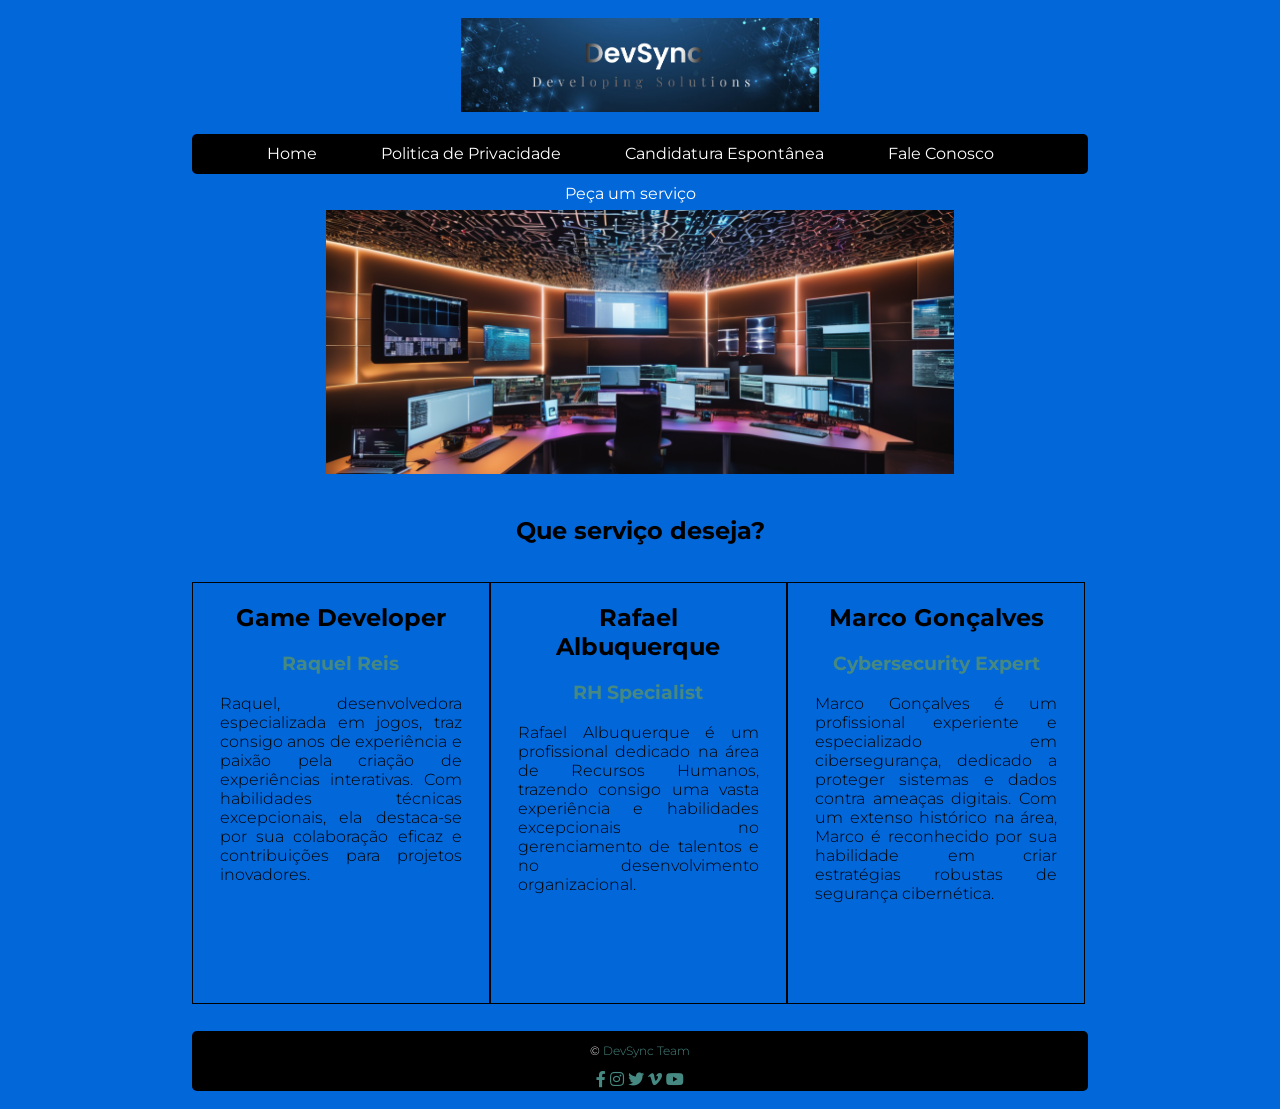
==== website- upload to server/index.html @ b974885d "website upload to server" ====
<!DOCTYPE html>
<html>
<head>
	<link rel="stylesheet" href="https://use.fontawesome.com/releases/v5.3.1/css/all.css" integrity="sha384-mzrmE5qonljUremFsqc01SB46JvROS7bZs3IO2EmfFsd15uHvIt+Y8vEf7N7fWAU" crossorigin="anonymous">
	<link href="https://fonts.googleapis.com/css?family=Montserrat:300,300i,400,400i,500,600,700" rel="stylesheet">
	<meta charset="utf-8">
	<meta name="viewport" content="width=device-width,initial-scale=1.0">
	<link rel="stylesheet" type="text/css" href="CSS/style.css">

	<title> DevSync Developement </title>
</head>
<body>
	<header class="main_header">
		<img src="Imagens/logo.jpg">
		<nav>
			<ul>
				<li><a href="#">Home</a></li>
				<li><a href="remover.html">Politica de Privacidade</a></li>	         	
				<li><a href="form1.html">Candidatura Espontânea</a></li>
				<li><a href="form2.html">Fale Conosco</a></li>
				<li><a href="form2.html">Peça um serviço</a></li>
			</ul>
		</nav>
	</header>

	<div class="banner">
		<a href="#"><img src="Imagens/festival.png"></a> 
		<h2>Que serviço deseja?</h2>
	</div>
	<div class="main_content">
		<div class="content">
			<header>
				<h2>Game Developer</h2>
			</header>
			<content>
				<h3><a href="https://www.youtube.com/watch?v=GXlckaGr0Eo">Raquel Reis</a></h3>
				<p>Raquel, desenvolvedora especializada em jogos, traz consigo anos de experiência e paixão pela criação de experiências interativas. Com habilidades técnicas excepcionais, ela destaca-se por sua colaboração eficaz e contribuições para projetos inovadores.</p>

			</content>
		</div>
		<div class="content">
			<header>
				<h2>Rafael Albuquerque</h2>
			</header>
			<content>
				<h3><a href="https://www.youtube.com/watch?v=deNzu2AKbdg">RH Specialist</a></h3>
				<p>Rafael Albuquerque é um profissional dedicado na área de Recursos Humanos, trazendo consigo uma vasta experiência e habilidades excepcionais no gerenciamento de talentos e no desenvolvimento organizacional.</p>
			</content>

		</div>
		<div class="content">
			<header>
				<h2>Marco Gonçalves</h2>
			</header>
			<content> 
				<h3><a href="https://www.youtube.com/watch?v=3FNYvj2U0HM">Cybersecurity Expert</a></h3>
				<p>Marco Gonçalves é um profissional experiente e especializado em cibersegurança, dedicado a proteger sistemas e dados contra ameaças digitais. Com um extenso histórico na área, Marco é reconhecido por sua habilidade em criar estratégias robustas de segurança cibernética.</p>
			</content>
		</div>
	</div>
	
	<footer class="mainfooter">
		<p>&copy; <a href="#">DevSync Team</a></p> 
		<a href="#"><i class="fab fa-facebook-f"></i></a>
		<a href="#"><i class="fab fa-instagram"></i></a>
		<a href="#"><i class="fab fa-twitter"></i></a>
		<a href="#"><i class="fab fa-vimeo-v"></i></a>
		<a href="#"><i class="fab fa-youtube"></i></a>


	</footer>

</body>
</html>
---- website- upload to server/CSS/style.css ----
body {
	background-color: #0267d9;
	width: 70%;
	margin: 0 auto; 
	font-family: 'Montserrat', sans-serif;	
	font-weight: 400; 
	font-size: 16px;
	text-align: center;
	clear: both;
}


a {
	text-decoration: none;
}

a:link, a:visited {
	color: #468982;
}

a:hover, a:active {
	color: #843a3a;
}

img {
	width: 40%;
	height: auto;
	margin: 2% 0;
}

nav {
	left:0;
	width: 100%;
	background-color: #000000;
	height: 40px;
	border-radius: 5px;
}

nav ul {
	list-style: none;
	margin: 0 auto;
}

nav ul li {
	display: inline-block;
	padding: 10px 60px 10px 0;
	height: 20px;
}


.main_header nav ul a, nav ul a:visited {
	color: #FFFFFF;
	border-radius: 5px;
}

.main_header nav ul a:hover, nav ul a:active {
	color: #843a3a;
}

.banner {
	margin-top: 2%;
}

.banner img {
	width: 70%;
	height: auto;
	opacity: 1;
    
}

.banner img:hover {
	opacity: .5;
	transition: ease 1s;
}

.content {
	width: 27%;
	float: left;
	padding: 0 3%;
	margin-top: 2%;
	border: 1px solid #000;
	height: 420px;
	transition: background-color 0.5s ease;
  
}

.content:hover {
	background-color: #FFFFFF;
}



content {
	text-align: justify;
}

p {
	font-weight: 300;
}

.content h3 {
	text-align: center;

}

.mainfooter {
	float: left;
	width: 100%;
	background-color: #000000;
	height: 60px;
	border-radius: 5px;
	margin: 2% 0;
	margin-top: 3%;
}

.mainfooter p {
	font-size: 75%;
	text-align: center; 
	color: #FFFFFF;

}

@media screen and (min-width: 150px) and (max-width: 600px) {

body {
	width: 90%;
}

.banner img {
	width: 100%;
}

nav {
	height: 360px;

}

nav ul li {
	line-height: 60px;
	padding: 20px 10px 10px 0px;
	text-align: center;
	display: block;
	left: 0;
	margin-right: 13px;



}

nav ul li a {
	display: block;
	width: 93%;
	float: none;
	text-align: center;
}

.content {
	width: 93%;
	height: auto;
}

.mainfooter {
	margin-top: 4%;
}

h3{
	font-weight:bold;
	color: red;
}








}
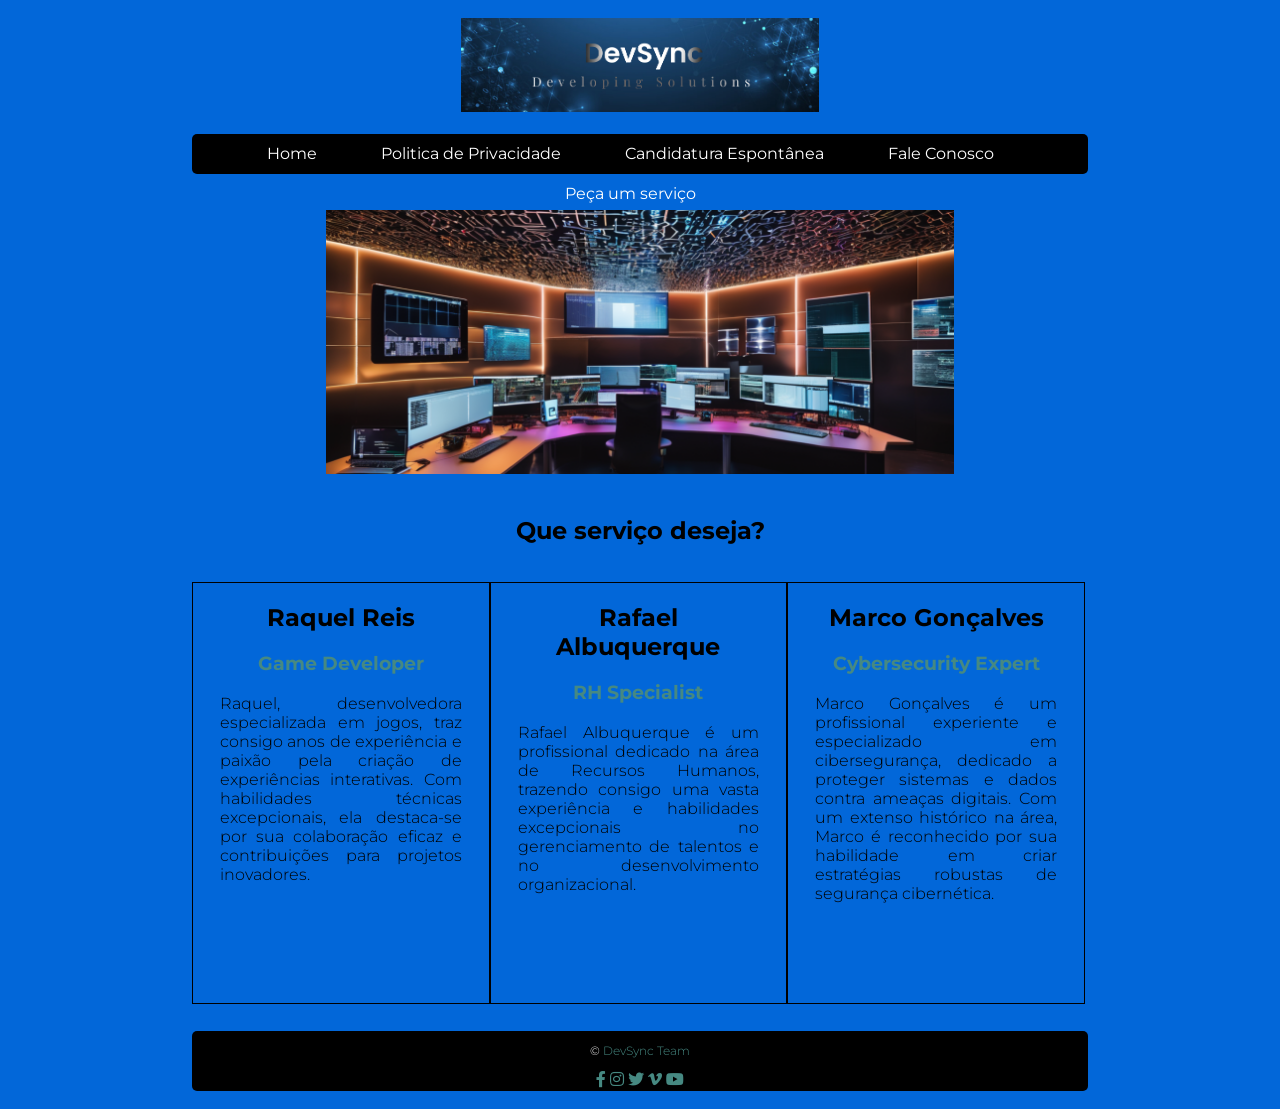
==== commit 27b34e8c: "update" ====
--- a/website- upload to server/index.html
+++ b/website- upload to server/index.html
@@ -30,10 +30,10 @@
 	<div class="main_content">
 		<div class="content">
 			<header>
-				<h2>Game Developer</h2>
+				<h2>Raquel Reis</h2>
 			</header>
 			<content>
-				<h3><a href="https://www.youtube.com/watch?v=GXlckaGr0Eo">Raquel Reis</a></h3>
+				<h3><a href="https://www.youtube.com/watch?v=GXlckaGr0Eo">Game Developer</a></h3>
 				<p>Raquel, desenvolvedora especializada em jogos, traz consigo anos de experiência e paixão pela criação de experiências interativas. Com habilidades técnicas excepcionais, ela destaca-se por sua colaboração eficaz e contribuições para projetos inovadores.</p>
 
 			</content>
